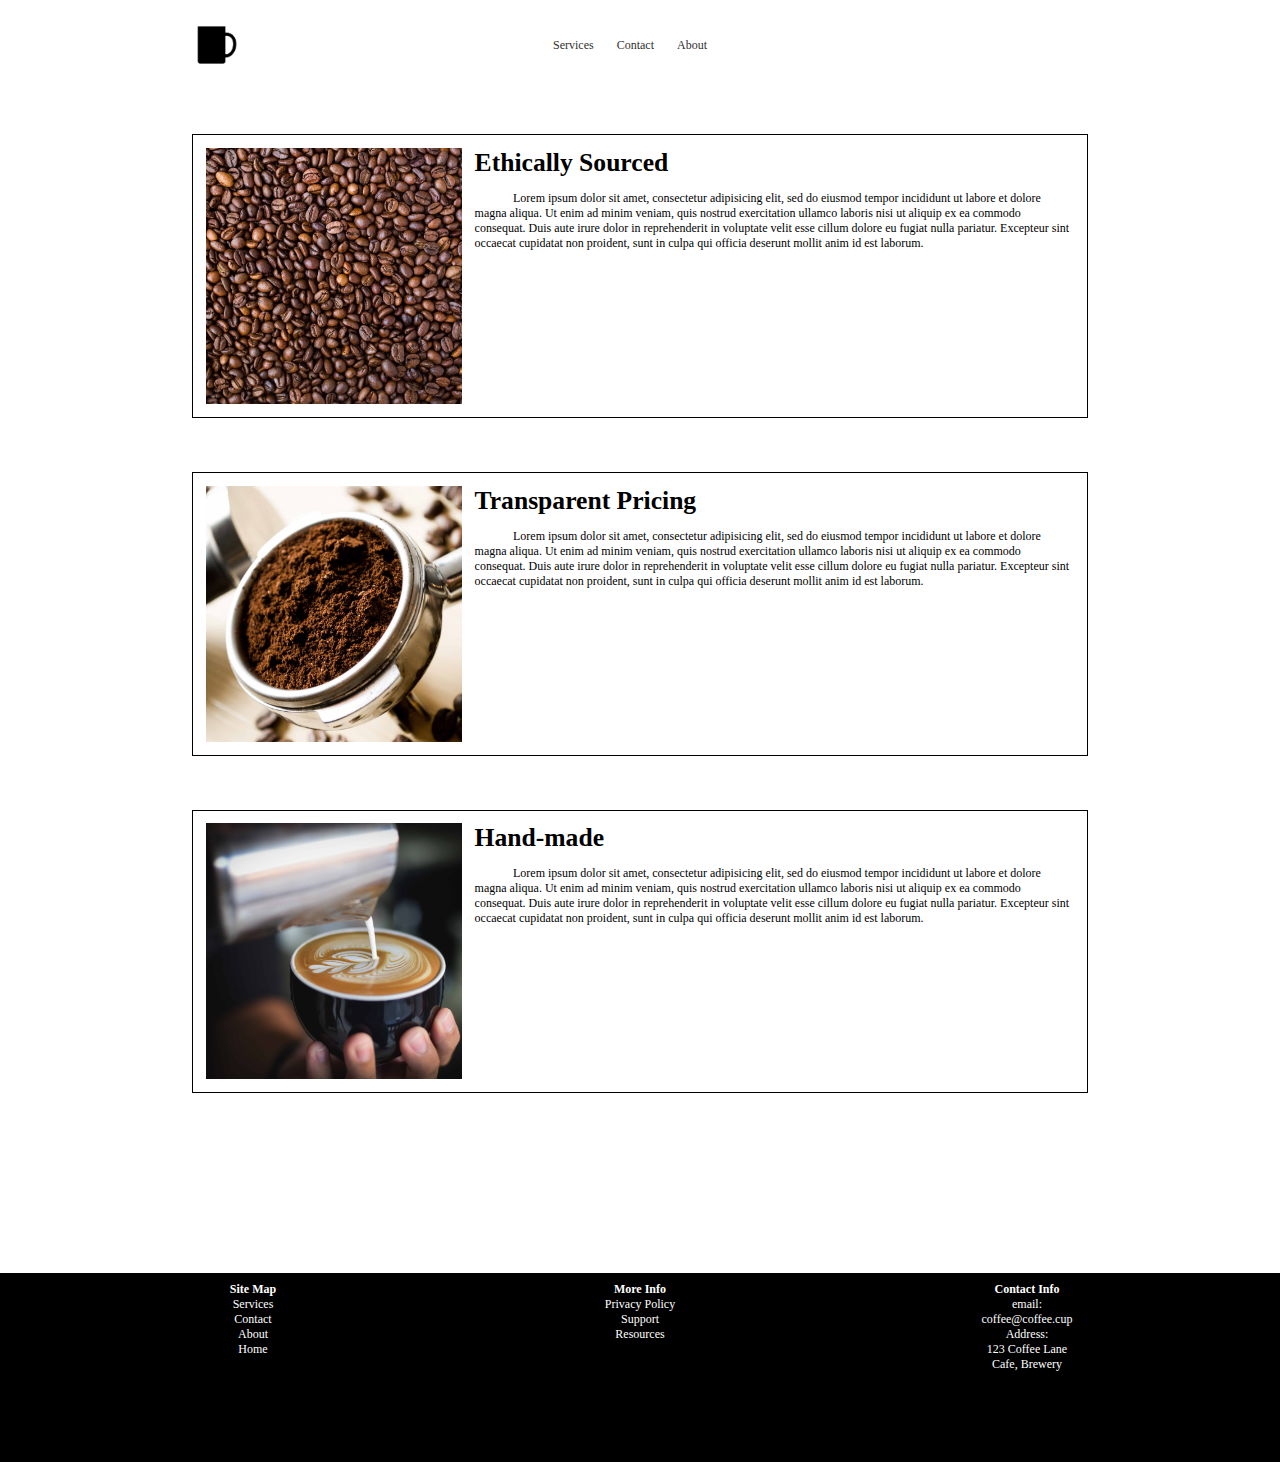
==== About.html @ 1c4231f5 "Upload full site" ====
<!DOCTYPE html>
<html>
  <head>
    <meta charset="utf-8">
    <link rel="stylesheet" href="main.css">
    <meta name="viewport" content="width=device-width, initial-scale=1.0">
    <title>Coffee Theme About</title>
  </head>
  <body>
    <div class="container">
      <!-- HEADER AND NAVIGATION BAR-->
      <header class="headerTheme">
        <div class="logoContainer">
          <a href="index.html">
          <img src="Images/CoffeeLogo.png" alt="Logo" class="logo">
          </a>
        </div>
        <!-- This is your navigation: -->
        <nav class="navTheme">
          <ul>
            <li> <a href="Services.html">Services</a> </li>
            <li><a href="Contact.html">Contact</a></li>
            <li><a href="About.html">About</a></li>
          </ul>
        </nav>
      </header>

      <article class="aboutText" id="firstContainer">
        <div class="aboutTextContainer">
            <!--If you don't want an image you can comment this next line out  -->
            <img src="Images/beans.jpg" alt="coffee beans">
            <h2>Ethically Sourced</h2>
            <p>Lorem ipsum dolor sit amet, consectetur adipisicing elit, sed do eiusmod tempor incididunt ut labore et dolore magna aliqua. Ut enim ad minim veniam, quis nostrud exercitation ullamco laboris nisi ut aliquip ex ea commodo consequat. Duis aute irure dolor in reprehenderit in voluptate velit esse cillum dolore eu fugiat nulla pariatur. Excepteur sint occaecat cupidatat non proident, sunt in culpa qui officia deserunt mollit anim id est laborum.</p>
        </div>
      </article>
      <article class="aboutText">
        <div class="aboutTextContainer">
          <!--If you don't want an image you can comment this next line out  -->
            <img src="Images/GroundBeans.jpg" alt="coffee beans">
            <h2>Transparent Pricing</h2>
            <p>Lorem ipsum dolor sit amet, consectetur adipisicing elit, sed do eiusmod tempor incididunt ut labore et dolore magna aliqua. Ut enim ad minim veniam, quis nostrud exercitation ullamco laboris nisi ut aliquip ex ea commodo consequat. Duis aute irure dolor in reprehenderit in voluptate velit esse cillum dolore eu fugiat nulla pariatur. Excepteur sint occaecat cupidatat non proident, sunt in culpa qui officia deserunt mollit anim id est laborum.</p>
        </div>
      </article>
      <article class="aboutText"  id="lastAboutContainer">
        <div class="aboutTextContainer">
          <!--If you don't want an image you can comment this next line out  -->
            <img src="Images/HandPour.jpg" alt="coffee beans">
            <h2>Hand-made</h2>
            <p>Lorem ipsum dolor sit amet, consectetur adipisicing elit, sed do eiusmod tempor incididunt ut labore et dolore magna aliqua. Ut enim ad minim veniam, quis nostrud exercitation ullamco laboris nisi ut aliquip ex ea commodo consequat. Duis aute irure dolor in reprehenderit in voluptate velit esse cillum dolore eu fugiat nulla pariatur. Excepteur sint occaecat cupidatat non proident, sunt in culpa qui officia deserunt mollit anim id est laborum.</p>
        </div>
      </article>
    </div>
    <footer>
        <div class="footerContainer">
            <div class="footerDiv">
              <h4>Site Map</h4>
              <nav class="footerLinks">
                <ul>
                  <li> <a href="Services.html">Services</a> </li>
                  <li><a href="Contact.html">Contact</a></li>
                  <li><a href="About.html">About</a></li>
                  <li><a href="index.html">Home</a></li>
                </ul>
              </nav>
            </div>
            <div class="footerDiv">
              <h4>More Info</h4>
              <nav class="footerLinks">
                <ul>
                  <li> <a href="#">Privacy Policy</a></li>
                  <li><a href="#">Support</a></li>
                  <li><a href="#">Resources</a></li>

                </ul>
              </nav>
            </div>
            <div class="footerDiv">
              <h4>Contact Info</h4>
              email: <br>
              coffee@coffee.cup <br>
              Address: <br>
              123 Coffee Lane<br>
              Cafe, Brewery
            </div>
        </div>
    </footer>
  </body>

</html>
---- main.css ----
*{
      font-family: "century gothic";
      margin: 0px;
      padding: 0px;
      font-size: 12px;

}
/*----------- MOBILE DISPLAY -----------*/
@media screen and (max-width: 600px) {
    .heroPic img{
      margin-bottom: 4vh !important;
      margin-top: 4vh !important;

    }
    .buttonContainer{
      flex-direction: column;
      align-items: center;
      justify-content: center;
    }
    div.box{
      width: 70vw !important;
      height: 8vh !important;
      margin-bottom: 4vh;
      margin-top: 4vh;
    }
    .paragraph{
      font-size: 4vw !important;
    }
    .frontText h3{
      font-size: 5vw !important;
    }
    .navTheme ul{
      margin-top: 2vh;

    }
    .navTheme ul li{
      width: 100% !important;

    }
    .navTheme ul li a{
      padding-right: 0px !important;
      line-height: 40px !important;
      font-size: 4vw !important;

    }
    div.box p{
      font-size: 6vw;
    }
    .footerDiv{
      width: 80% !important;
      height: 15vh; /*You'll have to increase this if you add more items to the footer lists*/
      margin-top: 2vh !important;
    }
    .footerDiv h4{
      font-size: 4vw;

    }
    .footerDiv ul li a{
      font-size: 3.5vw;
    }
}
/*-----------Medium Display----------*/
@media screen and (max-width: 1000px) and (min-width: 601px){
  .paragraph{
    font-size: 2vw !important;
  }
  .frontText h3{
    font-size: 4vw !important;
  }
}
/*---------------------------------------------*/
html, body{
    padding-left: 0vw;
    padding-right: 0vw;
    padding-top: .8vw;
    padding-bottom: 0vw;
    margin-bottom: 0vw;
    }
.container{
        max-width: 70vw;
        margin: 0 auto;
        position: relative;
        background-color: #ffffff;
        }
/*NAV BAR*/
.navTheme{
    width: 40vw;
    margin: 0 auto;
    text-align: center; /*Replace this with float: right; if you want to put the nav on the right*/
    }
.navTheme ul{

    }
.navTheme ul li{
    display: inline-block;
    }
.navTheme ul li a{
    padding-right: 20px;
    text-decoration: none;
    color: #303030;
    line-height: 50px;

    }
.navTheme ul li a:hover{
    color: #ffcf4c;
    }
.logoContainer{
  position: absolute;

    }
.logoContainer img{
  /*Adjust width and height to get the correct aspect ratio and size for your logo*/
    width: 50px;
    height: auto;
    float: left;
    }
.heroPic img{
    max-width: 69.7vw;
    height: auto;
    display:block;
    margin:auto;

    }
.buttonContainer{
    width: 70vw;
    display: flex;
    justify-content: center;
    padding: 0px;
    margin-top: 0.5vw;
    }
    div.box {
        position: relative;
        margin-left: .17vw;
        margin-right: .17vw;
        border: 0.1vw solid #000000;
        width: 23.1vw;
        height: 5vh;
        -webkit-transition: background-color 0.3s, color 0.4s; /* For Safari 3.1 to 6.0 */
        transition: background-color 0.3s, color 0.4s;
        text-align: center;
    }

    div.box:hover {
        cursor: hand;
        cursor: pointer;
        color: #fff;
        background-color: #000000;
    }

    a.divLink {
        position: absolute;
        width: 100%;
        height: 100%;
        top: 0;
        left: 0;
        text-decoration: none;
        /* Makes sure the link doesn't get underlined */
        z-index: 10;
        /* raises anchor tag above everything else in div */
        background-color: #fff;
        /*workaround to make clickable in IE */
        opacity: 0;
        /*workaround to make clickable in IE */
        filter: alpha(opacity=0);
        /*workaround to make clickable in IE */
    }
#frontText{
  margin-top: 7vh;
}
.frontText{
  border: 0.1vw solid #000000;
  padding-left: 3vw;
  padding-right: 3vw;
  margin-top: 3vh;
}
.frontText h3{
  text-align: center;
  font-size: 2vw;
  padding-top: 1vw;
}
/*.textLine{
  Uncomment this if you want to add an underline to titles
  display: block;
  width: 10vw;
  height: .3vh;
  background: #dbdbdb;
  margin: 1vw auto;
}*/
.paragraph{
  /*padding: top right left bottom*/
  padding: 2vw 3vw 3vw 3vw;
  text-indent: 2vw;
  font-size: 1vw;
}
.footerContainer{
  margin: 0 auto;
  text-align: center;
  background-color: #000000;
  margin-top: 5vh;
  clear: both;
}
.footerDiv{
  width: 30%;
  height: 20vh; /*You'll have to increase this if you add more items to the footer lists*/
  margin-top: 1vh;
  background-color: #000000;
  color: #fff;
  vertical-align: top;
  display: inline-block;
}

.footerDiv h4{
  margin-top: 0vh;
}
.footerDiv ul li{
  list-style-type: none;

}
.footerDiv ul li a{
  text-decoration: none;
  color: #fff;
}
.footerDiv ul li a:hover{
  color: #ffcf4c;
}
/*====================CONTACT PAGE CSS==============*/
/*====================Mobile Screen=======================*/
@media screen and (max-width: 600px){
  .contactPic img{
    width: 60vw !important;
    height: auto;
    float: none !important;
    margin: 0 auto !important;
    margin-top: 1vh !important;
  }
  .contactPic p{
    margin: 0 auto !important;
    width: 60vw !important;
    float: none !important;
    font-size: 3vw !important;
  }
  #Name{
    float: none !important;
    margin: 5vw;
    margin-bottom: 2vw !important;
    width: 60vw !important;
    font-size: 5vw !important;
  }
  .contactInfo{
    float: none !important;
    border-top: 0.2vw solid #000000;
    margin: 5vw;
    padding-top: 3vw;
    width: 60vw !important;
    line-height: 3vh;
  }
  .contactInfo h4 {
    font-size: 3vw !important;
    font-weight: bold;
    margin-bottom: 1vw;

  }
}
/*====================Medium Screen=========================*/
@media screen and (max-width: 1000px) and (min-width: 601px){
  .contactPic img{
    width: 30vw !important;
    height: auto;
  }
  #Name{
    width: 28vw !important;
  }
  .contactPic p{
    width: 28vw !important;
  }
  .contactInfo{
    width: 28vw !important;
  }
}
.contactPic img{
  float: left;
  width: 20vw;
  height: auto;
  display: block;
  margin: 5vw;
  margin-left: 0vw;
  margin-right: 2vw;
}
.contactPic p{
  margin: 5vw;
  margin-top: 2vw;
  width: 38vw;
  float: right;
  text-align: left;
  margin-bottom: 3vw;
}
#Name{
  float: right;
  margin: 5vw;
  margin-bottom: 0px;
  width: 38vw;
  font-size: 3vw;
}
.contactInfo{
  float: right;
  border-top: 0.1vw solid #000000;
  margin: 5vw;
  margin-top: 3vw;
  padding-top: 3vw;
  width: 38vw;
  line-height: 3vh;
}
.contactInfo h4 {
  font-size: 1.5vw;
  font-weight: bold;
  margin-bottom: 1vw;

}
/*===================About Page========================*/
@media screen and (max-width: 600px){
  .aboutTextContainer p{
    clear: both !important;
  }
  .aboutTextContainer img{
    float: none !important;
    width: 60vw !important;
    display: block !important;
    margin-left: auto !important;
    margin-right: auto !important;
    margin-top: 2.5vh;


  }
  .aboutTextContainer h2{
    clear: both;
    text-align: center;
    width: 100% !important;
    font-size: 5vw !important;
    margin-top: 1vh !important;
    margin-bottom: 1vh !important;
  }
  .aboutTextContainer p{
    padding: 3vw;

  }
}


#firstContainer{
  margin-top: 5vw;

}
#lastAboutContainer{
margin-bottom: 20vh;

}
.aboutText{
  border: 0.1vw solid black;
  float: left;
  padding: 1vw;
  margin-top: 3vh;
  margin-bottom: 3vh;
}

.aboutTextContainer img{
  width: 20vw;
  height: auto;
  float: left;
  display: inline;
  margin-right: 1vw;
}
.aboutTextContainer h2{
  width: 50vw;
  font-size: 2vw;
  padding-bottom: 1vw;

}
.aboutTextContainer p{
  text-indent: 3vw;

}
/*===================Service Page========================*/
@media screen and (max-width: 600px){
  .serviceTextContainer p{
    clear: both !important;
  }
  .serviceTextContainer img{
    float: none !important;
    width: 60vw !important;
    display: block !important;
    margin-left: auto !important;
    margin-right: auto !important;
    margin-top: 2.5vh;


  }
  .serviceTextContainer h2{
    clear: both;
    text-align: center;
    width: 100% !important;
    font-size: 5vw !important;
    margin-top: 1vh !important;
    margin-bottom: 1vh !important;
  }
  .serviceTextContainer p{
    padding: 3vw;

  }
}


#firstServiceContainer{
  margin-top: 5vw;

}

.serviceText{
  border: 0.1vw solid black;
  float: left;
  padding: 1vw;
  margin-top: 3vh;
  margin-bottom: 3vh;
}

.serviceTextContainer img{
  width: 20vw;
  height: auto;
  float: left;
  display: inline;
  margin-right: 1vw;
}
.serviceTextContainer h2{
  width: 100%;
  font-size: 3vw;
  padding-bottom: 1vw;
  text-align: center;

}
.serviceTextContainer p{
  text-indent: 3vw;

}

#lastServiceContainer{
  margin-bottom: 20vh;
}
/*CLEARFIX*/
.clearfix::after{
content: " ";
clear: both;
display: block;
visibility: none;}
/*////////////////////////////////////////////////////*/
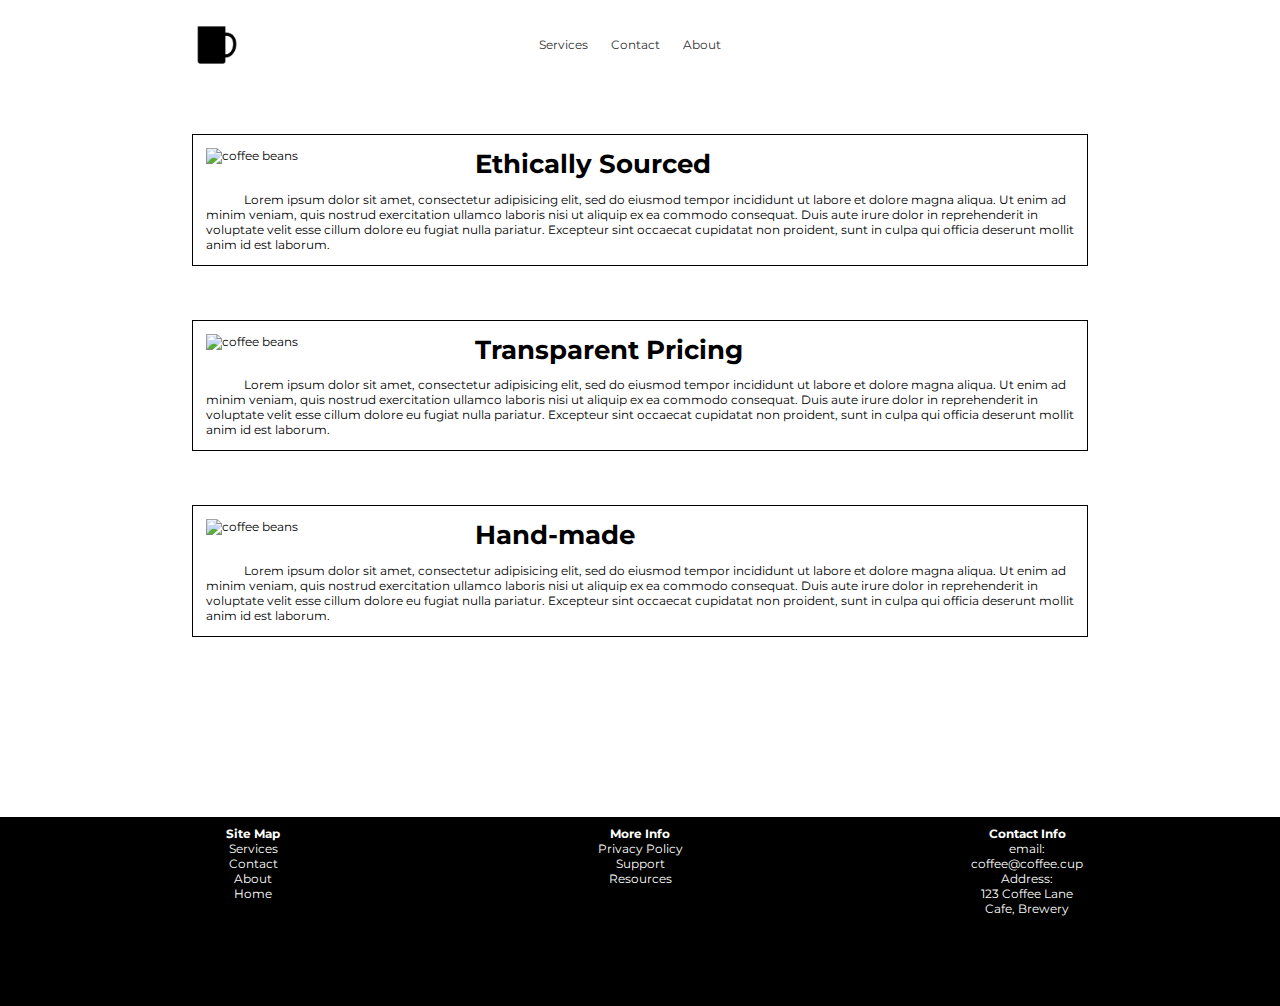
==== commit 97e853bd: "Final reupload" ====
--- a/About.html
+++ b/About.html
@@ -2,7 +2,11 @@
 <html>
   <head>
     <meta charset="utf-8">
-    <link rel="stylesheet" href="main.css">
+    <link rel="stylesheet" type="text/css" href="main.css">
+    <!-- This is a font linked form google -->
+    <link href="https://fonts.googleapis.com/css?family=Montserrat" rel="stylesheet">
+    <!-- insert your site icon here: -->
+    <link rel="icon" type="image/png" sizes="32x32" href="/Images/favicon-32x32.png">
     <meta name="viewport" content="width=device-width, initial-scale=1.0">
     <title>Coffee Theme About</title>
   </head>
@@ -12,7 +16,7 @@
       <header class="headerTheme">
         <div class="logoContainer">
           <a href="index.html">
-          <img src="Images/CoffeeLogo.png" alt="Logo" class="logo">
+          <img src="/Images/CoffeeLogo.png" alt="Logo" class="logo">
           </a>
         </div>
         <!-- This is your navigation: -->
@@ -28,7 +32,7 @@
       <article class="aboutText" id="firstContainer">
         <div class="aboutTextContainer">
             <!--If you don't want an image you can comment this next line out  -->
-            <img src="Images/beans.jpg" alt="coffee beans">
+            <img src="/Images/beans.jpg" alt="coffee beans">
             <h2>Ethically Sourced</h2>
             <p>Lorem ipsum dolor sit amet, consectetur adipisicing elit, sed do eiusmod tempor incididunt ut labore et dolore magna aliqua. Ut enim ad minim veniam, quis nostrud exercitation ullamco laboris nisi ut aliquip ex ea commodo consequat. Duis aute irure dolor in reprehenderit in voluptate velit esse cillum dolore eu fugiat nulla pariatur. Excepteur sint occaecat cupidatat non proident, sunt in culpa qui officia deserunt mollit anim id est laborum.</p>
         </div>
@@ -36,7 +40,7 @@
       <article class="aboutText">
         <div class="aboutTextContainer">
           <!--If you don't want an image you can comment this next line out  -->
-            <img src="Images/GroundBeans.jpg" alt="coffee beans">
+            <img src="/Images/GroundBeans.jpg" alt="coffee beans">
             <h2>Transparent Pricing</h2>
             <p>Lorem ipsum dolor sit amet, consectetur adipisicing elit, sed do eiusmod tempor incididunt ut labore et dolore magna aliqua. Ut enim ad minim veniam, quis nostrud exercitation ullamco laboris nisi ut aliquip ex ea commodo consequat. Duis aute irure dolor in reprehenderit in voluptate velit esse cillum dolore eu fugiat nulla pariatur. Excepteur sint occaecat cupidatat non proident, sunt in culpa qui officia deserunt mollit anim id est laborum.</p>
         </div>
@@ -44,7 +48,7 @@
       <article class="aboutText"  id="lastAboutContainer">
         <div class="aboutTextContainer">
           <!--If you don't want an image you can comment this next line out  -->
-            <img src="Images/HandPour.jpg" alt="coffee beans">
+            <img src="/Images/HandPour.jpg" alt="coffee beans">
             <h2>Hand-made</h2>
             <p>Lorem ipsum dolor sit amet, consectetur adipisicing elit, sed do eiusmod tempor incididunt ut labore et dolore magna aliqua. Ut enim ad minim veniam, quis nostrud exercitation ullamco laboris nisi ut aliquip ex ea commodo consequat. Duis aute irure dolor in reprehenderit in voluptate velit esse cillum dolore eu fugiat nulla pariatur. Excepteur sint occaecat cupidatat non proident, sunt in culpa qui officia deserunt mollit anim id est laborum.</p>
         </div>
--- a/main.css
+++ b/main.css
@@ -1,5 +1,5 @@
 *{
-      font-family: "century gothic";
+      font-family: 'Montserrat', sans-serif;
       margin: 0px;
       padding: 0px;
       font-size: 12px;
